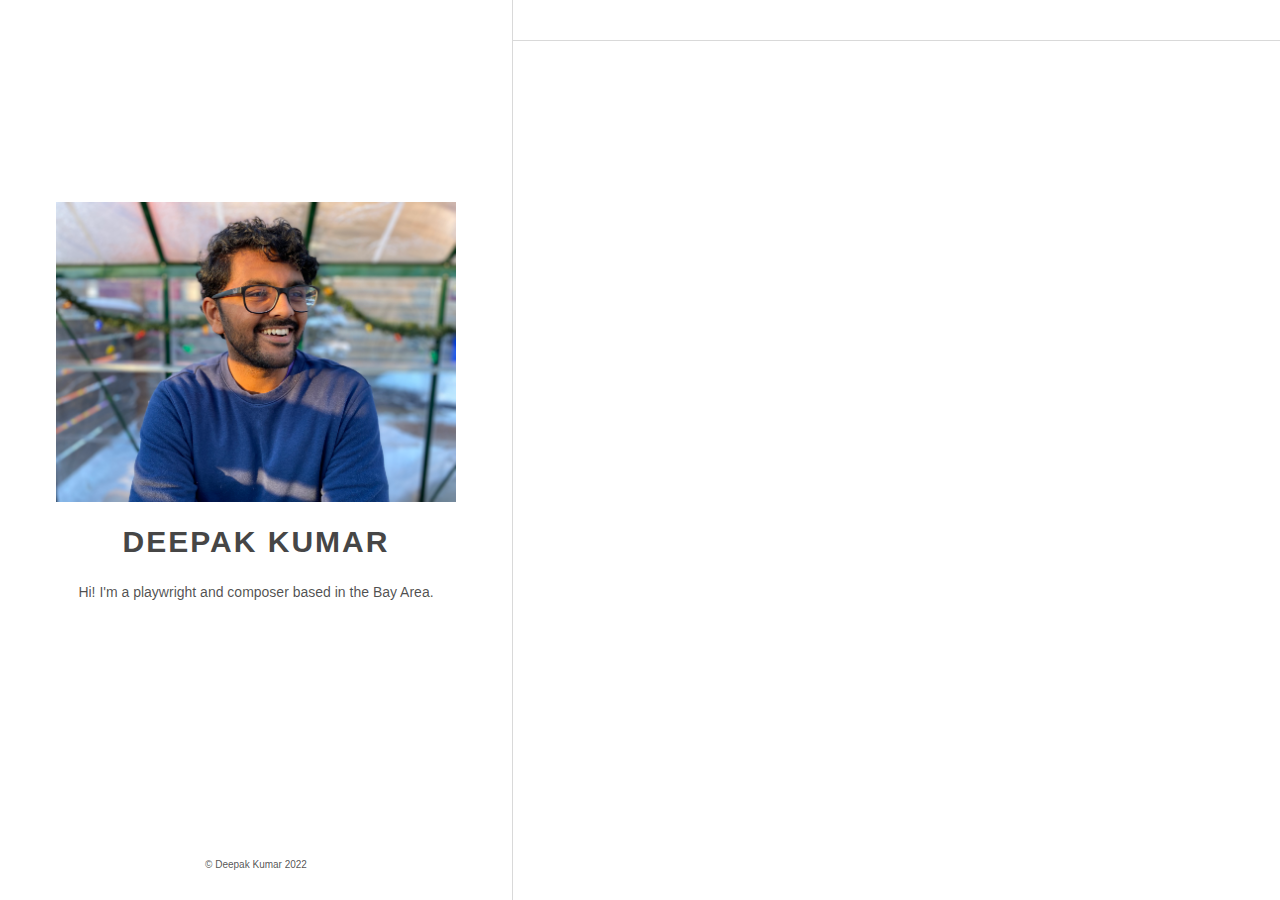
==== categories/index.html @ 4ba01831 "Add static content" ====
<!DOCTYPE html>
<html
  dir="ltr"
  lang="en"
  data-theme=""
><head>
  <title>
    
      Deepak Kumar
        |
        Categories


      


    
  </title>

  
  <meta charset="utf-8" /><meta name="generator" content="Hugo 0.91.2" /><meta name="viewport" content="width=device-width,initial-scale=1,viewport-fit=cover" />
  <meta
    name="description"
    content="
      Hi! I&#39;m a playwright and composer based in the Bay Area.


    "
  />
  
  
  
  <link
    rel="stylesheet"
    href="/css/main.min.a8c4130e0bf00122540c49d3cb390066a0f01d86ecc5fd84e58d95a60f350564.css"
    integrity="sha256-qMQTDgvwASJUDEnTyzkAZqDwHYbsxf2E5Y2Vpg81BWQ="
    crossorigin="anonymous"
    type="text/css"
  />
  
  
  <link
    rel="stylesheet"
    href="/css/markupHighlight.min.058b31f17db60602cc415fd63b0427e7932fbf35c70d8e341a4c39385f5f6f3e.css"
    integrity="sha256-BYsx8X22BgLMQV/WOwQn55MvvzXHDY40Gkw5OF9fbz4="
    crossorigin="anonymous"
    type="text/css"
  />
  
  <link
    rel="stylesheet"
    href="https://cdnjs.cloudflare.com/ajax/libs/font-awesome/5.15.1/css/all.min.css"
    integrity="sha512-+4zCK9k+qNFUR5X+cKL9EIR+ZOhtIloNl9GIKS57V1MyNsYpYcUrUeQc9vNfzsWfV28IaLL3i96P9sdNyeRssA=="
    crossorigin="anonymous"
  />
  
  <link rel="shortcut icon" href="/favicon.ico" type="image/x-icon" />
  <link rel="apple-touch-icon" sizes="180x180" href="/apple-touch-icon.png" />
  <link rel="icon" type="image/png" sizes="32x32" href="/favicon-32x32.png" />
  <link rel="icon" type="image/png" sizes="16x16" href="/favicon-16x16.png" />

  <link rel="canonical" href="http://deepakwrites.com/categories/" />

  
  <link rel="alternate" type="application/rss+xml" href="/categories/index.xml" title="Deepak Writes" />


  
  
  
  <script
    type="text/javascript"
    src="/js/anatole-header.min.2a2cd9614b7d007dfbb75e8da19e3a0fa872ceab53c6d000c00b7a0c89b85bfc.js"
    integrity="sha256-KizZYUt9AH37t16NoZ46D6hyzqtTxtAAwAt6DIm4W/w="
    crossorigin="anonymous"
  ></script>

  
    
    
    <script
      type="text/javascript"
      src="/js/anatole-theme-switcher.min.7fd87181cdd7e8413aa64b6867bb32f3a8dc242e684fc7d5bbb9f600dbc2b6eb.js"
      integrity="sha256-f9hxgc3X6EE6pktoZ7sy86jcJC5oT8fVu7n2ANvCtus="
      crossorigin="anonymous"
    ></script>

  
  <meta name="twitter:card" content="summary"/>
<meta name="twitter:title" content="Categories"/>
<meta name="twitter:description" content="Hi! I&#39;m a playwright and composer based in the Bay Area."/>



  


  
  

</head>
<body>
    <header><div
  class="page-top 
    .

  "
>
  <a role="button" class="navbar-burger" data-target="navMenu" aria-label="menu" aria-expanded="false">
    <span aria-hidden="true"></span>
    <span aria-hidden="true"></span>
    <span aria-hidden="true"></span>
  </a>
  <nav>
    <ul class="nav__list" id="navMenu">
      <div class="nav__links">
        
        
      </div>
      <ul>
        
        
          <li>
            <a class="theme-switch" title="Switch Theme">
              <i class="fas fa-adjust fa-fw" aria-hidden="true"></i>
            </a>
          </li>

        
      </ul>
    </ul>
  </nav>
</div>
</header>
    <div class="wrapper">
      <aside><div
  class="sidebar
    .

  "
>
  <div class="sidebar__content">
    <div class="logo-title">
      <div class="title">
        <img src="/images/headshot.png" alt="profile picture" />
        <h3 title=""><a href="/">Deepak Kumar</a></h3>
        <div class="description">
          <p>Hi! I'm a playwright and composer based in the Bay Area.</p>
        </div>
      </div>
    </div>
    <ul class="social-links">
      
    </ul>
  </div><footer class="footer footer--sidebar">
  <div class="by_farbox">
    <ul class="footer__list">
      <li class="footer__item">
        &copy;
        
          Deepak Kumar
          2022


        
      </li>
      
    </ul>
  </div>
</footer>
  
  <script
    type="text/javascript"
    src="/js/medium-zoom.min.71100d84fab0ad794b8399a66ac810700cc78d703f715dc10af4d7ba7b761362.js"
    integrity="sha256-cRANhPqwrXlLg5mmasgQcAzHjXA/cV3BCvTXunt2E2I="
    crossorigin="anonymous"
  ></script></div>
</aside>
      <main>
        <div class="autopagerize_page_element">
          <div class="content">
  <div
    class="archive 
      .

    "
  >
    <ul class="list-with-title">
      
    </ul>
  </div>


          </div>
        </div>
      </main>
    </div><footer class="footer footer--base">
  <div class="by_farbox">
    <ul class="footer__list">
      <li class="footer__item">
        &copy;
        
          Deepak Kumar
          2022


        
      </li>
      
    </ul>
  </div>
</footer>
  
  <script
    type="text/javascript"
    src="/js/medium-zoom.min.71100d84fab0ad794b8399a66ac810700cc78d703f715dc10af4d7ba7b761362.js"
    integrity="sha256-cRANhPqwrXlLg5mmasgQcAzHjXA/cV3BCvTXunt2E2I="
    crossorigin="anonymous"
  ></script></body>
</html>
---- css/main.min.a8c4130e0bf00122540c49d3cb390066a0f01d86ecc5fd84e58d95a60f350564.css ----
@charset "UTF-8";:root{--bg-color:#fff;--secondary-bg-color:#eeeeee;--heading-color:#464646;--body-color:rgba(0, 0, 0, 0.7);--post-color:rgba(0, 0, 0, 0.44);--border-color:rgba(0, 0, 0, 0.15);--form-border-color:#9f9f9f;--form-button-hover-border-color:#000;--pre-bg-color:#f9f9fd;--nav-text-color:#5a5a5a;--tag-color:#424242;--blockquote-text-color:#858585;--blockquote-border-color:#dfe2e5;--link-color:#0366d7;--warning-alert-color:#ffc107;--thumbnail-height:15em;scroll-padding-top:100px;--body-max-width:1920px;--sidebar-ratio:calc(1 - var(--content-ratio));--content-max-width:calc(var(--body-max-width) * var(--content-ratio));--sidebar-max-width:calc(var(--body-max-width) - var(--content-max-width));--content-width:calc(var(--content-ratio) * 100%);--sidebar-width:calc(var(--sidebar-ratio) * 100%);--content-ratio:0.6}html[data-theme=dark]{--bg-color:#010408;--secondary-bg-color:rgb(56, 56, 56);--heading-color:#c9d1d9;--body-color:rgb(169, 169, 179);--post-color:rgba(0, 0, 0, 0.44);--border-color:#30363d;--form-border-color:rgb(169, 169, 179);--form-button-hover-border-color:#fff;--pre-bg-color:rgb(33, 33, 45);--nav-text-color:rgb(191, 191, 191);--tag-color:rgb(191, 191, 191);--blockquote-text-color:#808080;--blockquote-border-color:#424242;--link-color:#58a6fe;--warning-alert-color:#4d00c9c7}html{background-color:var(--bg-color);-webkit-font-smoothing:antialiased;font-size:62.5%}body{color:var(--body-color);font-family:pinghei,pingfang sc,helvetica neue,work sans,hiragino sans gb,sans-serif;font-size:1.5rem;width:100%;margin:0 auto;background-color:var(--bg-color)}p{line-height:1.9em;font-weight:400;font-size:1.4rem}a{text-decoration:none;color:var(--link-color)}blockquote{padding:0 1em;border-left:.25em solid var(--blockquote-border-color);color:var(--blockquote-text-color)}.category{padding:4px 6px;border-radius:3px;color:var(--tag-color)!important;background-color:var(--secondary-bg-color);border:1px solid var(--border-color)}.tag::before{content:'#';opacity:.5}.tag,.category{display:inline-block;font-size:1.5rem;line-height:1;margin:5px 8px 5px 0}pre{background-color:var(--pre-bg-color);padding:5px;display:block;overflow-x:auto}.info i{opacity:.5;margin-right:5px}a:link,a:visited{opacity:1}a:hover,a:active{color:var(--link-color)}.animated{transition:top .8s linear;-webkit-animation-duration:1s;-moz-animation-duration:1s;-ms-animation-duration:1s;-o-animation-duration:1s;animation-duration:1s}.animated.hinge{-webkit-animation-duration:1s;-moz-animation-duration:1s;-ms-animation-duration:1s;-o-animation-duration:1s;animation-duration:1s}@-webkit-keyframes fadeInDown{0%{-webkit-transform:translateY(-20px)}100%{-webkit-transform:translateY(0)}}@-moz-keyframes fadeInDown{0%{-moz-transform:translateY(-20px)}100%{-moz-transform:translateY(0)}}@-o-keyframes fadeInDown{0%{-o-transform:translateY(-20px)}100%{-o-transform:translateY(0)}}@keyframes fadeInDown{0%{transform:translateY(-20px)}100%{transform:translateY(0)}}.fadeInDown{-webkit-animation-name:fadeInDown;-moz-animation-name:fadeInDown;-o-animation-name:fadeInDown;animation-name:fadeInDown}.nav__list{margin:0}main{width:var(--content-width)}.content{height:auto;margin-top:80px}header{width:var(--content-width);position:fixed;right:0;z-index:3;background-color:var(--bg-color)}header .nav__list{list-style:none;padding:20px 30px;font-size:1.2rem}header .nav__list li{position:relative;display:initial}header .nav__list a{color:var(--nav-text-color)}header .nav__list a:hover{color:#2660ab}header .nav__list a.current{color:var(--nav-text-color);padding-bottom:22px;border-bottom:1px solid var(--nav-text-color)}.theme-switch{margin-top:-5px;color:var(--nav-text-color);font-size:1.75rem}header .information{float:right;padding-top:12px;padding-right:20px}header .information .avatar{float:right}header .information .avatar img{width:32px;height:32px;border-radius:300px}header .information .back_btn{float:left;padding-top:5px;margin-right:-10px}header .information .back_btn li{display:initial;padding-right:40px}aside{width:var(--sidebar-width)}.sl-nav{margin:0;padding:0;list-style:none;position:relative;display:inline-block;padding-right:20px}.sl-nav li label{cursor:pointer}.sl-nav li .dropdown{display:none;position:absolute;top:29px;right:-15px;background:var(--pre-bg-color);border-color:var(--border-color);padding-left:0;padding-top:0;z-index:1;border-radius:5px;box-shadow:0 0 20px rgba(0,0,0,.2)}#languagepicker:checked~.dropdown{display:block}.sl-nav li .dropdown li{position:relative;text-align:left;background:0 0;padding:12px;z-index:2;color:#3c3c3c;display:block}.sl-nav li .dropdown li span{white-space:nowrap}.sl-nav li .dropdown li span.active{color:var(--tag-color)}#languagepicker:checked~.triangle{position:absolute;top:15px;right:-10px;z-index:10;height:14px;overflow:hidden;width:30px;background:0 0}#languagepicker:checked~.triangle:after{content:'';display:block;z-index:20;width:15px;transform:rotate(45deg)translateY(0)translatex(10px);height:15px;background:var(--pre-bg-color);border-radius:2px 0 0 0;border-color:var(--border-color);box-shadow:0 0 20px rgba(0,0,0,.2);float:left;display:block}.sidebar{-webkit-background-size:cover;background-size:cover;background-color:var(--bg-color);height:100%;left:0;z-index:4;border-right:1px solid var(--border-color)}.sidebar .logo-title{top:40%;text-align:center}.sidebar .logo-title .description{font-size:1.4rem;margin:0 1em}.sidebar .logo-title .logo{margin:0 auto}.sidebar .logo-title .title img{height:300px}.sidebar .logo-title .title h3{text-transform:uppercase;font-size:2.2rem;font-weight:700;letter-spacing:2px;line-height:1;margin:1em}.sidebar .logo-title .title a{text-decoration:none;color:var(--heading-color);font-size:3rem;font-weight:700}.sidebar .social-links{list-style:none;padding:0;font-size:1.4rem;text-align:center}.sidebar .social-links i{margin-right:3px}.sidebar .social-links li{display:inline;padding:0 4px;line-height:0}.sidebar .social-links a{color:var(--heading-color)}.sidebar .social-links a:hover{color:#2660ab}.post{background-color:var(--bg-color);margin:30px}.post .post-title h1{text-transform:uppercase;font-size:3em;letter-spacing:1px;line-height:1}.post .post-title h2{text-transform:uppercase;letter-spacing:1px;font-size:2.6rem;line-height:1;font-weight:600;color:var(--heading-color)}.post .post-title h3{text-transform:uppercase;letter-spacing:1px;line-height:1;font-weight:600;color:var(--heading-color);font-size:2.2rem;margin:0}.post .post-title a{text-decoration:none;letter-spacing:1px;color:var(--heading-color)}.post .post-title a:hover{text-decoration:underline}.post .post-content a{text-decoration:none;letter-spacing:1px;color:var(--link-color);overflow-wrap:break-word;word-wrap:break-word}.post .post-content a:hover{color:var(--link-color)}.post .post-content h3{font-size:2.2rem;font-weight:600}.post .post-content h4{font-size:1.6rem}.post .post-content img{max-width:100%}.post .post-content ul{line-height:1.9em;font-weight:400;font-size:1.4rem}.post .post-content ol{line-height:1.9em;font-weight:400;font-size:1.4rem}.post .post-footer{padding:0 0 10px;border-bottom:1px solid var(--border-color)}.post .post-footer .meta{max-width:100%;display:flex;color:#bbb}.post .post-footer .meta .info{float:left;font-size:1.2rem;margin-bottom:1em;color:var(--body-color)}.post .post-footer .info .separator a{margin-right:.2em}.post .post-footer .meta .info .date{margin-right:10px;margin-left:5px}.post figure{max-width:100%;height:auto;margin:0;text-align:center}.post figure.right{float:right;margin-left:1.5em;max-width:50%}.post figure.left{float:left;margin-right:1.5em;max-width:50%}.post figure.big{max-width:100vw}.info{margin:1em}.info span{margin-right:.5em}.post .post-footer .meta a{text-decoration:none;color:var(--body-color)}.post .post-footer .meta a:hover{color:#2660ab}.post .post-footer .meta i{margin-right:6px}.post .post-footer .tags{padding-bottom:15px;font-size:1.3rem}.post .post-footer .tags ul{list-style-type:none;display:inline;margin:0;padding:0}.post .post-footer .tags ul li{list-style-type:none;margin:0;padding-right:5px;display:inline}.post .post-footer .tags a{text-decoration:none;color:var(--post-color);font-weight:400}.post .post-footer .tags a:hover{text-decoration:none}.post .post-thumbnail{width:100%;padding-bottom:1em;box-shadow:#000;border-radius:.5em;overflow:hidden;transition:box-shadow .3s ease}.post .post-thumbnail img{width:100%;height:var(--thumbnail-height);object-fit:cover;border:1px solid var(--border-color);border-bottom:0}.pagination{margin:30px;padding:0 0 56px;text-align:center;font-size:1.4rem}.pagination ul{list-style:none;margin:0;padding:0;height:13px}.pagination ul li{margin:0 2px;display:inline;line-height:1}.pagination ul li a{text-decoration:none;color:var(--body-color)}.pagination .pre{float:left}.pagination .next{float:right}.like-reblog-buttons{float:right}.like-button{float:right;padding:0 0 0 10px}.reblog-button{float:right;padding:0}#install-btn{position:fixed;bottom:0;right:6px}#disqus_thread{margin:30px;border-bottom:1px solid var(--border-color)}.footer{clear:both;text-align:center;font-size:1rem;margin:0 auto;bottom:0;width:100%;padding-bottom:20px;flex:0;position:relative}.footer a{color:#a6a6a6}.footer a:hover{color:#2660ab}.footer__list{list-style:none;padding:0;display:flex;justify-content:center}.footer__item:not(:first-of-type)::before{content:'\00B7';padding:4px}.archive{width:100%}.list-with-title{font-size:1.4rem;margin:30px;padding:0}.list-with-title li{list-style-type:none;padding:0}.list-with-title .listing-title{font-size:2.4rem;color:#666;font-weight:600;line-height:2.2em}.list-with-title .listing{padding:0}.list-with-title .listing .listing-post{padding-bottom:5px}.list-with-title .listing .listing-post .post-time{float:right;display:inline-block;max-width:10%;text-align:right;color:#c5c5c5}.list-with-title .listing .listing-post a{color:#8f8f8f;width:90%;display:inline-block}.list-with-title .listing .listing-post a:hover{color:#2660ab}.share{margin:0 30px;display:inline-flex}.evernote{width:32px;height:32px;border-radius:300px;background-color:#3e3e3e;margin-right:5px}.evernote a{color:#fff;padding:11px;font-size:1.2rem}.evernote a:hover{color:#ed6243;padding:11px}.weibo{width:32px;height:32px;border-radius:300px;background-color:#ed6243;margin-right:5px}.weibo a{color:#fff;padding:9px}.weibo a:hover{color:#bd4226}.twitter{width:32px;height:32px;border-radius:300px;background-color:#59c0fd;margin-right:5px}.twitter a{color:#fff;padding:9px}.twitter a:hover{color:#4b9ece}.about{margin:30px}.about h3{font-size:2.2rem}.links{margin:30px}.links h3{font-size:2.2rem}.links a{cursor:pointer}.comment-count{color:#666}.tab-community{color:#666}.read_more{font-size:1.4rem}.back-button{padding-top:30px;max-width:100px;padding-left:40px;float:left}#fb_comments_container{margin:30px}.utterances{max-width:unset}a.btn{color:#868686;font-weight:400}.btn{display:inline-block;position:relative;outline:0;color:var(--post-color);background:0 0;font-size:1.4rem;text-align:center;text-decoration:none;cursor:pointer;border:1px solid var(--border-color);white-space:nowrap;font-weight:400;font-style:normal;border-radius:999em;padding:10px}.btn:hover{display:inline-block;position:relative;outline:0;color:#464545;background:0 0;font-size:1.4rem;text-align:center;text-decoration:none;cursor:pointer;border:1px solid #464545;white-space:nowrap;font-weight:400;font-style:normal;border-radius:999em}[role=back]{padding:.5em 1.25em;line-height:1.666em}[role=home]{padding:.5em 1.25em;line-height:1.666em}[role=navigation]{padding:.5em 1.25em;line-height:1.666em}[role=tags]{padding:6px 12px}.cta{padding-bottom:1em}.box-wrapper{padding:48px;position:relative;z-index:0}.box-image{display:block;background-color:#fff;position:relative;z-index:1;overflow:hidden}.box-image img{min-width:100%;box-shadow:#000;overflow:hidden;transition:box-shadow .3s ease;object-fit:cover;border-bottom:0;display:block}.box-image--right,.box-image--left{margin-right:auto;margin-left:auto;width:calc(100% - 64px);background-color:var(--bg-color);max-width:400px;z-index:-1}.box{background-color:var(--bg-color);padding:32px}.box--left,.box--right{margin-top:-24px}.menu{float:right;padding-top:30px}.menu .btn-down{margin:0}.menu .btn-down li{list-style:none;width:100px}.menu .btn-down li a{display:inline-block;position:relative;padding:.5em 1.25em;outline:0;color:var(--post-color);background:0 0;font-size:1.4rem;text-align:center;text-decoration:none;cursor:pointer;border:1px solid var(--border-color);white-space:nowrap;font-weight:400;font-style:normal;border-radius:999em;margin-top:5px}.menu .btn-down li a:hover{position:relative;padding:.5em 1.25em;outline:0;color:#fff;background:#3cbd10;font-size:1.4rem;text-align:center;text-decoration:none;cursor:pointer;border:1px solid rgba(0,0,0,.15);white-space:nowrap;font-weight:400;font-style:normal;border-radius:999em;margin-top:5px}.menu .btn-down div{position:absolute;visibility:hidden;width:100px;float:right}.page_404{text-align:center;padding-top:50px}.navbar-burger{display:none}#TableOfContents{display:block;background:0 0}#TableOfContents ul{list-style:none;line-height:1.9em;margin:0}#TableOfContents>ul{padding-left:0}#TableOfContents li a{display:inherit;color:var(--link-color)}#TableOfContents li a:hover{display:inherit}.alert{padding:1rem;border-radius:1 px;border-style:solid;border-color:var(--warning-alert-color);border-radius:.25rem;border-width:2px}.alert #indicator{background-color:var(--warning-alert-color);display:inline-block;border-radius:9999px;padding:.5rem;height:1.5rem;width:2.5rem;height:2.5rem;text-align:center;color:var(--body-color);font-weight:800;margin-right:.75rem}@media screen and (min-width:961px),print{header{border-bottom:1px solid var(--border-color)}.nav__links li:not(:last-of-type){padding-right:20px}.sidebar{height:100vh;display:flex;flex-direction:column;position:fixed;width:var(--sidebar-width)}.sidebar__content{display:flex;flex-direction:column;justify-content:center;flex-grow:1}.navbar{display:flex;flex-direction:column;justify-content:space-between}.nav__list{display:flex;flex:1;justify-content:space-between;align-items:center;min-height:0}.wrapper{display:flex}.footer--base{display:none}.box{padding:48px;box-shadow:0 0 48px var(--border-color);background-color:#fff;border-radius:.5em}.box-wrapper::before{border:1px solid var(--border-color);content:'';z-index:-1;position:absolute;top:10%;left:10%;bottom:10%;right:10%;background:0 0;border-radius:.5em}.box-image--right,.box-image--left{width:60%;object-fit:contain;max-width:none}.box-image--right{margin-right:0;margin-left:auto;border-top-right-radius:.5em;border-top-left-radius:.5em;border-bottom-right-radius:.5em}.box-image--left{margin-right:auto;margin-left:0;border-top-left-radius:.5em;border-top-right-radius:.5em;border-bottom-left-radius:.5em}.box--left,.box--right{width:60%;margin-top:-48px;z-index:3;background:var(--blockquote-border-color)}.box--right{margin-left:auto}}@media screen and (max-width:960px){aside{width:100%}.sidebar{width:100%;border-right:none;z-index:1;height:auto;min-height:auto}.sidebar .logo-title{padding-top:120px}.sidebar .logo-title .title img{width:100px;height:100px}.sidebar .logo-title .title h3{font-size:2.2rem}header{width:100%}.post-title h3{line-height:1.6}main{width:100%}.content{z-index:2}.post figure.right{float:unset;max-width:100%;margin:0}.post figure.left{float:unset;max-width:100%;margin:0}.footer--sidebar{display:none}.share{display:grid}nav{display:none}header .nav__list{background-color:var(--secondary-bg-color);box-shadow:0 8px 16px rgba(10,10,10,.1);padding:.5rem 0;width:100%;margin-top:0}header nav.is-active{display:block}header .nav__list li{display:block;flex-grow:0;flex-shrink:0;line-height:2.5;padding:.5rem .75rem;position:relative;text-transform:uppercase;text-align:center;font-size:1.6rem}header .nav__list ul{padding:inherit}header .nav__list a.current{border-bottom:none}.navbar-burger{cursor:pointer;display:block;height:3.25rem;position:relative;width:3.25rem;margin-left:auto}.navbar-burger span{background-color:var(--heading-color);display:block;height:1px;left:calc(50% - 8px);position:absolute;transform-origin:center;transition-duration:86ms;transition-property:background-color,opacity,transform;transition-timing-function:ease-out;width:16px}.navbar-burger span:nth-child(1){top:calc(50% - 6px)}.navbar-burger span:nth-child(2){top:calc(50% - 1px)}.navbar-burger span:nth-child(3){top:calc(50% + 4px)}.list-with-title .listing .listing-post .post-time{max-width:20%}.list-with-title .listing .listing-post a{width:80%}.box--right,.box--left{border-bottom:1px solid var(--border-color)}.box-image--left,.box-image--right{padding:32px 32px 0;max-width:inherit}.box-wrapper{padding-left:0;padding-right:0;padding-bottom:0;padding-top:48px}.triangle{display:none}.sl-nav{padding-right:inherit}.sl-nav li .dropdown{right:inherit;position:relative;top:inherit;padding-right:0;background:0 0;border-color:inherit;box-shadow:none}.sl-nav li .dropdown li{text-align:center;padding:.5rem .75rem}.sl-nav li .dropdown li span{padding-left:initial}}.medium-zoom-overlay{position:fixed;top:0;right:0;bottom:0;left:0;opacity:0;transition:opacity 300ms;will-change:opacity;background:var(--bg-color)}.medium-zoom--opened .medium-zoom-overlay{cursor:pointer;cursor:zoom-out;opacity:1}.medium-zoom-image{cursor:pointer;cursor:zoom-in;transition:transform 300ms cubic-bezier(.2,0,.2,1)!important;z-index:100}.medium-zoom-image--hidden{visibility:hidden}.medium-zoom-image--opened{position:relative;cursor:pointer;cursor:zoom-out;will-change:transform}@media print{header{display:none}}.contact-form{margin-top:30px}.form-style{width:100%}.form-style ul{padding:0;margin:0;list-style:none}.form-style ul li{display:block;margin-bottom:10px;min-height:35px}.form-style ul li .field-style{box-sizing:border-box;-webkit-box-sizing:border-box;-moz-box-sizing:border-box;font-size:1.4rem;padding:8px;outline:none;background-color:var(--bg-color);border:1px solid var(--form-border-color);color:var(--body-color);font-family:inherit}.form-style ul li .field-style:focus{box-shadow:0 0 5px;border:1px solid}.form-style ul li .field-split{width:49%}.form-style ul li .field-full{width:100%}.form-style ul li input.align-left{float:left}.form-style ul li input.align-right{float:right}.form-style ul li textarea{background-color:var(--bg-color);border:1px solid var(--form-border-color);color:var(--body-color);width:100%;height:auto}.form-style ul li input[type=button],.form-style ul li input[type=submit]{background-color:var(--bg-color);border:1px solid var(--form-border-color);display:inline-block;cursor:pointer;color:var(--body-color);text-decoration:none;width:100%}.form-style ul li input[type=button]:hover,.form-style ul li input[type=submit]:hover{background-color:var(--bg-color);border:1px solid var(--form-button-hover-border-color)}
---- css/markupHighlight.min.058b31f17db60602cc415fd63b0427e7932fbf35c70d8e341a4c39385f5f6f3e.css ----
:root{--chr-def-color:#272822;--chr-def-bg-color:#fafafa;--chr-err-color:#960050;--chr-err-bg-color:#960050;--chr-hl-bg-color:#ffffcc;--chr-lnt-color:#7f7f7f;--chr-ln-color:#7f7f7f;--chr-k-color:#00a8c8;--chr-kc-color:#00a8c8;--chr-kd-color:#00a8c8;--chr-kn-color:#f92672;--chr-kp-color:#00a8c8;--chr-kr-color:#00a8c8;--chr-kt-color:#00a8c8;--chr-na-color:#75af00;--chr-bp-color:#111111;--chr-nc-color:#75af00;--chr-no-color:#00a8c8;--chr-nd-color:#75af00;--chr-ni-color:#111111;--chr-ne-color:#75af00;--chr-nf-color:#75af00;--chr-fm-color:#111111;--chr-nl-color:#111111;--chr-nx-color:#75af00;--chr-py-color:#111111;--chr-nt-color:#f92672;--chr-vc-color:#111111;--chr-vg-color:#111111;--chr-vi-color:#111111;--chr-vm-color:#111111;--chr-l-color:#ae81ff;--chr-ld-color:#d88200;--chr-s-color:#d88200;--chr-sa-color:#d88200;--chr-sb-color:#d88200;--chr-sc-color:#d88200;--chr-dl-color:#d88200;--chr-sd-color:#d88200;--chr-s2-color:#d88200;--chr-se-color:#8045ff;--chr-sh-color:#d88200;--chr-si-color:#d88200;--chr-sx-color:#d88200;--chr-sr-color:#d88200;--chr-s1-color:#d88200;--chr-ss-color:#d88200;--chr-m-color:#ae81ff;--chr-mb-color:#ae81ff;--chr-mf-color:#ae81ff;--chr-mh-color:#ae81ff;--chr-mi-color:#ae81ff;--chr-il-color:#ae81ff;--chr-mo-color:#ae81ff;--chr-o-color:#f92672;--chr-ow-color:#f92672;--chr-p-color:#111111;--chr-c-color:#75715e;--chr-ch-color:#75715e;--chr-cm-color:#75715e;--chr-c1-color:#75715e;--chr-cs-color:#75715e;--chr-cp-color:#75715e;--chr-cpf-color:#75715e}html[data-theme=dark]{--chr-def-color:#f8f8f2;--chr-def-bg-color:#272822;--chr-err-color:#960050;--chr-err-bg-color:#1e0010;--chr-hl-bg-color:#ffffcc;--chr-lnt-color:#7f7f7f;--chr-ln-color:#7f7f7f;--chr-k-color:#66d9ef;--chr-kc-color:#66d9ef;--chr-kd-color:#66d9ef;--chr-kn-color:#f92672;--chr-kp-color:#66d9ef;--chr-kr-color:#66d9ef;--chr-kt-color:#66d9ef;--chr-na-color:#a6e22e;--chr-nc-color:#a6e22e;--chr-no-color:#66d9ef;--chr-nd-color:#a6e22e;--chr-ne-color:#a6e22e;--chr-nf-color:#a6e22e;--chr-nx-color:#a6e22e;--chr-nt-color:#f92672;--chr-l-color:#ae81ff;--chr-ld-color:#e6db74;--chr-s-color:#e6db74;--chr-sa-color:#e6db74;--chr-sb-color:#e6db74;--chr-sc-color:#e6db74;--chr-dl-color:#e6db74;--chr-sd-color:#e6db74;--chr-s2-color:#e6db74;--chr-se-color:#ae81ff;--chr-sh-color:#e6db74;--chr-si-color:#e6db74;--chr-sx-color:#e6db74;--chr-sr-color:#e6db74;--chr-s1-color:#e6db74;--chr-ss-color:#e6db74;--chr-m-color:#ae81ff;--chr-mb-color:#ae81ff;--chr-mf-color:#ae81ff;--chr-mh-color:#ae81ff;--chr-mi-color:#ae81ff;--chr-il-color:#ae81ff;--chr-mo-color:#ae81ff;--chr-o-color:#f92672;--chr-ow-color:#f92672;--chr-p-color:#f8f8f2;--chr-c-color:#75715e;--chr-ch-color:#75715e;--chr-cm-color:#75715e;--chr-c1-color:#75715e;--chr-cs-color:#75715e;--chr-cp-color:#75715e;--chr-cpf-color:#75715e;--chr-gd-color:#f92672;--chr-gi-color:#a6e22e;--chr-gu-color:#75715e}.chroma{direction:ltr;color:var(--chr-def-color);background-color:var(--chr-def-bg-color)}.chroma .x{}.chroma .err{color:var(--chr-err-color);background-color:var(--chr-err-bg-color)}.chroma .lntd{vertical-align:top;padding:0;margin:0;border:0}.chroma .lntable{border-spacing:0;padding:0;margin:0;border:0;width:auto;overflow:auto;display:block}.chroma .hl{display:block;width:100%;background-color:var(--chr-hl-bg-color)}.chroma .lnt{margin-right:.4em;padding:0 .4em;color:var(--chr-lnt-color)}.chroma .ln{margin-right:.4em;padding:0 .4em;color:var(--chr-ln-color)}.chroma .k{color:var(--chr-k-color)}.chroma .kc{color:var(--chr-kc-color)}.chroma .kd{color:var(--chr-kd-color)}.chroma .kn{color:var(--chr-kn-color)}.chroma .kp{color:var(--chr-kp-color)}.chroma .kr{color:var(--chr-kr-color)}.chroma .kt{color:var(--chr-kt-color)}.chroma .n{color:var(--chr-n-color)}.chroma .na{color:var(--chr-na-color)}.chroma .nb{color:var(--chr-nb-color)}.chroma .bp{color:var(--chr-bp-color)}.chroma .nc{color:var(--chr-nc-color)}.chroma .no{color:var(--chr-no-color)}.chroma .nd{color:var(--chr-nd-color)}.chroma .ni{color:var(--chr-ni-color)}.chroma .ne{color:var(--chr-ne-color)}.chroma .nf{color:var(--chr-nf-color)}.chroma .fm{color:var(--chr-fm-color)}.chroma .nl{color:var(--chr-nl-color)}.chroma .nn{color:var(--chr-nn-color)}.chroma .nx{color:var(--chr-nx-color)}.chroma .py{color:var(--chr-py-color)}.chroma .nt{color:var(--chr-nt-color)}.chroma .nv{color:var(--chr-nv-color)}.chroma .vc{color:var(--chr-vc-color)}.chroma .vg{color:var(--chr-vg-color)}.chroma .vi{color:var(--chr-vi-color)}.chroma .vm{color:var(--chr-vm-color)}.chroma .l{color:var(--chr-l-color)}.chroma .ld{color:var(--chr-ld-color)}.chroma .s{color:var(--chr-s-color)}.chroma .sa{color:var(--chr-sa-color)}.chroma .sb{color:var(--chr-sb-color)}.chroma .sc{color:var(--chr-sc-color)}.chroma .dl{color:var(--chr-dl-color)}.chroma .sd{color:var(--chr-sd-color)}.chroma .s2{color:var(--chr-s2-color)}.chroma .se{color:var(--chr-se-color)}.chroma .sh{color:var(--chr-sh-color)}.chroma .si{color:var(--chr-si-color)}.chroma .sx{color:var(--chr-sx-color)}.chroma .sr{color:var(--chr-sr-color)}.chroma .s1{color:var(--chr-s1-color)}.chroma .ss{color:var(--chr-ss-color)}.chroma .m{color:var(--chr-m-color)}.chroma .mb{color:var(--chr-mb-color)}.chroma .mf{color:var(--chr-mf-color)}.chroma .mh{color:var(--chr-mh-color)}.chroma .mi{color:var(--chr-mi-color)}.chroma .il{color:var(--chr-il-color)}.chroma .mo{color:var(--chr-mo-color)}.chroma .o{color:var(--chr-o-color)}.chroma .ow{color:var(--chr-ow-color)}.chroma .p{color:var(--chr-p-color)}.chroma .c{color:var(--chr-c-color)}.chroma .ch{color:var(--chr-ch-color)}.chroma .cm{color:var(--chr-cm-color)}.chroma .c1{color:var(--chr-c1-color)}.chroma .cs{color:var(--chr-cs-color)}.chroma .cp{color:var(--chr-cp-color)}.chroma .cpf{color:var(--chr-cpf-color)}.chroma .g{}.chroma .gd{}.chroma .ge{font-style:italic}.chroma .gr{}.chroma .gh{}.chroma .gi{}.chroma .go{}.chroma .gp{}.chroma .gs{font-weight:700}.chroma .gu{}.chroma .gt{}.chroma .gl{}.chroma .w{}
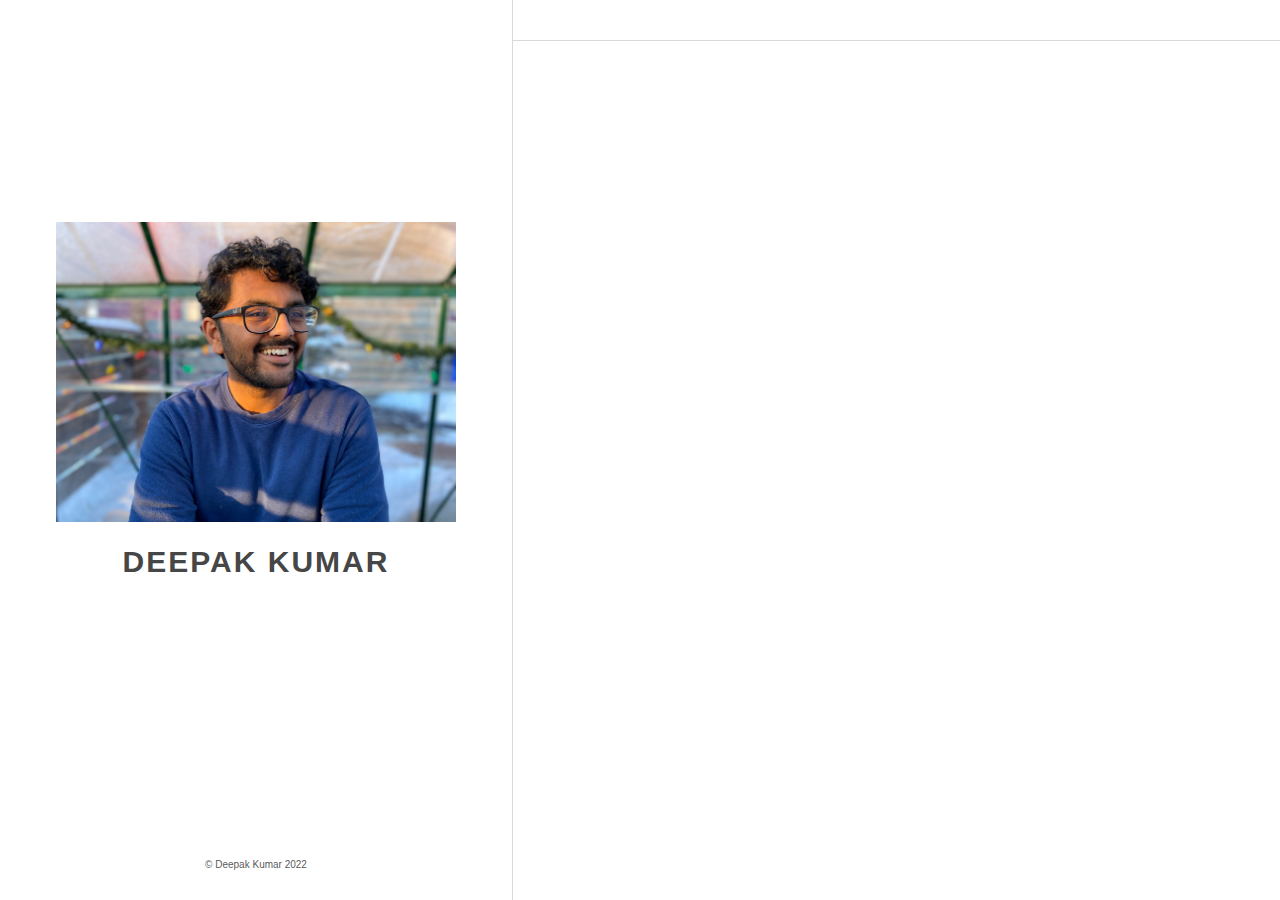
==== commit 2d4edebd: "Update" ====
--- a/categories/index.html
+++ b/categories/index.html
@@ -2,7 +2,7 @@
 <html
   dir="ltr"
   lang="en"
-  data-theme=""
+  data-theme="light"
 ><head>
   <title>
     
@@ -22,7 +22,7 @@
   <meta
     name="description"
     content="
-      Hi! I&#39;m a playwright and composer based in the Bay Area.
+      
 
 
     "
@@ -32,8 +32,8 @@
   
   <link
     rel="stylesheet"
-    href="/css/main.min.a8c4130e0bf00122540c49d3cb390066a0f01d86ecc5fd84e58d95a60f350564.css"
-    integrity="sha256-qMQTDgvwASJUDEnTyzkAZqDwHYbsxf2E5Y2Vpg81BWQ="
+    href="/css/main.min.5444ed13c8069c62d228b3582c82728d9d31cec4b1fc2265807fa8176093ebf6.css"
+    integrity="sha256-VETtE8gGnGLSKLNYLIJyjZ0xzsSx/CJlgH&#43;oF2CT6/Y="
     crossorigin="anonymous"
     type="text/css"
   />
@@ -88,7 +88,7 @@
   
   <meta name="twitter:card" content="summary"/>
 <meta name="twitter:title" content="Categories"/>
-<meta name="twitter:description" content="Hi! I&#39;m a playwright and composer based in the Bay Area."/>
+<meta name="twitter:description" content=""/>
 
 
 
@@ -145,7 +145,7 @@
         <img src="/images/headshot.png" alt="profile picture" />
         <h3 title=""><a href="/">Deepak Kumar</a></h3>
         <div class="description">
-          <p>Hi! I'm a playwright and composer based in the Bay Area.</p>
+          <p></p>
         </div>
       </div>
     </div>
--- a/css/main.min.5444ed13c8069c62d228b3582c82728d9d31cec4b1fc2265807fa8176093ebf6.css
+++ b/css/main.min.5444ed13c8069c62d228b3582c82728d9d31cec4b1fc2265807fa8176093ebf6.css
@@ -0,0 +1 @@
+@charset "UTF-8";:root{--bg-color:#fff;--secondary-bg-color:#eeeeee;--heading-color:#464646;--body-color:rgba(0, 0, 0, 0.7);--post-color:rgba(0, 0, 0, 0.44);--border-color:rgba(0, 0, 0, 0.15);--form-border-color:#9f9f9f;--form-button-hover-border-color:#000;--pre-bg-color:#f9f9fd;--nav-text-color:#5a5a5a;--tag-color:#424242;--blockquote-text-color:#858585;--blockquote-border-color:#dfe2e5;--link-color:#0366d7;--warning-alert-color:#ffc107;--thumbnail-height:15em;scroll-padding-top:100px;--body-max-width:1920px;--sidebar-ratio:calc(1 - var(--content-ratio));--content-max-width:calc(var(--body-max-width) * var(--content-ratio));--sidebar-max-width:calc(var(--body-max-width) - var(--content-max-width));--content-width:calc(var(--content-ratio) * 100%);--sidebar-width:calc(var(--sidebar-ratio) * 100%);--content-ratio:0.6}html[data-theme=dark]{--bg-color:#010408;--secondary-bg-color:rgb(56, 56, 56);--heading-color:#c9d1d9;--body-color:rgb(169, 169, 179);--post-color:rgba(0, 0, 0, 0.44);--border-color:#30363d;--form-border-color:rgb(169, 169, 179);--form-button-hover-border-color:#fff;--pre-bg-color:rgb(33, 33, 45);--nav-text-color:rgb(191, 191, 191);--tag-color:rgb(191, 191, 191);--blockquote-text-color:#808080;--blockquote-border-color:#424242;--link-color:#58a6fe;--warning-alert-color:#4d00c9c7}html{background-color:var(--bg-color);-webkit-font-smoothing:antialiased;font-size:62.5%}body{color:var(--body-color);font-family:pinghei,pingfang sc,helvetica neue,work sans,hiragino sans gb,sans-serif;font-size:1.5rem;width:100%;margin:0 auto;background-color:var(--bg-color)}p{line-height:1.9em;font-weight:400;font-size:1.5rem}a{text-decoration:none;color:var(--link-color)}blockquote{padding:0 1em;border-left:.25em solid var(--blockquote-border-color);color:var(--blockquote-text-color)}.category{padding:4px 6px;border-radius:3px;color:var(--tag-color)!important;background-color:var(--secondary-bg-color);border:1px solid var(--border-color)}.tag::before{content:'#';opacity:.5}.tag,.category{display:inline-block;font-size:1.5rem;line-height:1;margin:5px 8px 5px 0}pre{background-color:var(--pre-bg-color);padding:5px;display:block;overflow-x:auto}.info i{opacity:.5;margin-right:5px}a:link,a:visited{opacity:1}a:hover,a:active{color:var(--link-color)}.animated{transition:top .8s linear;-webkit-animation-duration:1s;-moz-animation-duration:1s;-ms-animation-duration:1s;-o-animation-duration:1s;animation-duration:1s}.animated.hinge{-webkit-animation-duration:1s;-moz-animation-duration:1s;-ms-animation-duration:1s;-o-animation-duration:1s;animation-duration:1s}@-webkit-keyframes fadeInDown{0%{-webkit-transform:translateY(-20px)}100%{-webkit-transform:translateY(0)}}@-moz-keyframes fadeInDown{0%{-moz-transform:translateY(-20px)}100%{-moz-transform:translateY(0)}}@-o-keyframes fadeInDown{0%{-o-transform:translateY(-20px)}100%{-o-transform:translateY(0)}}@keyframes fadeInDown{0%{transform:translateY(-20px)}100%{transform:translateY(0)}}.fadeInDown{-webkit-animation-name:fadeInDown;-moz-animation-name:fadeInDown;-o-animation-name:fadeInDown;animation-name:fadeInDown}.nav__list{margin:0}main{width:var(--content-width)}.content{height:auto;margin-top:80px}header{width:var(--content-width);position:fixed;right:0;z-index:3;background-color:var(--bg-color)}header .nav__list{list-style:none;padding:20px 30px;font-size:1.2rem}header .nav__list li{position:relative;display:initial}header .nav__list a{color:var(--nav-text-color)}header .nav__list a:hover{color:#2660ab}header .nav__list a.current{color:var(--nav-text-color);padding-bottom:22px;border-bottom:1px solid var(--nav-text-color)}.theme-switch{margin-top:-5px;color:var(--nav-text-color);font-size:1.75rem}header .information{float:right;padding-top:12px;padding-right:20px}header .information .avatar{float:right}header .information .avatar img{width:32px;height:32px;border-radius:300px}header .information .back_btn{float:left;padding-top:5px;margin-right:-10px}header .information .back_btn li{display:initial;padding-right:40px}aside{width:var(--sidebar-width)}.sl-nav{margin:0;padding:0;list-style:none;position:relative;display:inline-block;padding-right:20px}.sl-nav li label{cursor:pointer}.sl-nav li .dropdown{display:none;position:absolute;top:29px;right:-15px;background:var(--pre-bg-color);border-color:var(--border-color);padding-left:0;padding-top:0;z-index:1;border-radius:5px;box-shadow:0 0 20px rgba(0,0,0,.2)}#languagepicker:checked~.dropdown{display:block}.sl-nav li .dropdown li{position:relative;text-align:left;background:0 0;padding:12px;z-index:2;color:#3c3c3c;display:block}.sl-nav li .dropdown li span{white-space:nowrap}.sl-nav li .dropdown li span.active{color:var(--tag-color)}#languagepicker:checked~.triangle{position:absolute;top:15px;right:-10px;z-index:10;height:14px;overflow:hidden;width:30px;background:0 0}#languagepicker:checked~.triangle:after{content:'';display:block;z-index:20;width:15px;transform:rotate(45deg)translateY(0)translatex(10px);height:15px;background:var(--pre-bg-color);border-radius:2px 0 0 0;border-color:var(--border-color);box-shadow:0 0 20px rgba(0,0,0,.2);float:left;display:block}.sidebar{-webkit-background-size:cover;background-size:cover;background-color:var(--bg-color);height:100%;left:0;z-index:4;border-right:1px solid var(--border-color)}.sidebar .logo-title{top:40%;text-align:center}.sidebar .logo-title .description{font-size:1.4rem;margin:0 1em}.sidebar .logo-title .logo{margin:0 auto}.sidebar .logo-title .title img{height:300px}.sidebar .logo-title .title h3{text-transform:uppercase;font-size:2.2rem;font-weight:700;letter-spacing:2px;line-height:1;margin:1em}.sidebar .logo-title .title a{text-decoration:none;color:var(--heading-color);font-size:3rem;font-weight:700}.sidebar .social-links{list-style:none;padding:0;font-size:1.4rem;text-align:center}.sidebar .social-links i{margin-right:3px}.sidebar .social-links li{display:inline;padding:0 4px;line-height:0}.sidebar .social-links a{color:var(--heading-color)}.sidebar .social-links a:hover{color:#2660ab}.post{background-color:var(--bg-color);margin:30px}.post .post-title h1{text-transform:uppercase;font-size:3em;letter-spacing:1px;line-height:1}.post .post-title h2{text-transform:uppercase;letter-spacing:1px;font-size:2.6rem;line-height:1;font-weight:600;color:var(--heading-color)}.post .post-title h3{text-transform:uppercase;letter-spacing:1px;line-height:1;font-weight:600;color:var(--heading-color);font-size:2.2rem;margin:0}.post .post-title a{text-decoration:none;letter-spacing:1px;color:var(--heading-color)}.post .post-title a:hover{text-decoration:underline}.post .post-content a{text-decoration:none;letter-spacing:1px;color:var(--link-color);overflow-wrap:break-word;word-wrap:break-word}.post .post-content a:hover{color:var(--link-color)}.post .post-content h3{font-size:2.2rem;font-weight:600}.post .post-content h4{font-size:1.6rem}.post .post-content img{max-width:100%}.post .post-content ul{line-height:1.9em;font-weight:400;font-size:1.4rem}.post .post-content ol{line-height:1.9em;font-weight:400;font-size:1.4rem}.post .post-footer{padding:0 0 10px;border-bottom:1px solid var(--border-color)}.post .post-footer .meta{max-width:100%;display:flex;color:#bbb}.post .post-footer .meta .info{float:left;font-size:1.2rem;margin-bottom:1em;color:var(--body-color)}.post .post-footer .info .separator a{margin-right:.2em}.post .post-footer .meta .info .date{margin-right:10px;margin-left:5px}.post figure{max-width:100%;height:auto;margin:0;text-align:center}.post figure.right{float:right;margin-left:1.5em;max-width:50%}.post figure.left{float:left;margin-right:1.5em;max-width:50%}.post figure.big{max-width:100vw}.info{margin:1em}.info span{margin-right:.5em}.post .post-footer .meta a{text-decoration:none;color:var(--body-color)}.post .post-footer .meta a:hover{color:#2660ab}.post .post-footer .meta i{margin-right:6px}.post .post-footer .tags{padding-bottom:15px;font-size:1.3rem}.post .post-footer .tags ul{list-style-type:none;display:inline;margin:0;padding:0}.post .post-footer .tags ul li{list-style-type:none;margin:0;padding-right:5px;display:inline}.post .post-footer .tags a{text-decoration:none;color:var(--post-color);font-weight:400}.post .post-footer .tags a:hover{text-decoration:none}.post .post-thumbnail{width:100%;padding-bottom:1em;box-shadow:#000;border-radius:.5em;overflow:hidden;transition:box-shadow .3s ease}.post .post-thumbnail img{width:100%;height:var(--thumbnail-height);object-fit:cover;border:1px solid var(--border-color);border-bottom:0}.pagination{margin:30px;padding:0 0 56px;text-align:center;font-size:1.4rem}.pagination ul{list-style:none;margin:0;padding:0;height:13px}.pagination ul li{margin:0 2px;display:inline;line-height:1}.pagination ul li a{text-decoration:none;color:var(--body-color)}.pagination .pre{float:left}.pagination .next{float:right}.like-reblog-buttons{float:right}.like-button{float:right;padding:0 0 0 10px}.reblog-button{float:right;padding:0}#install-btn{position:fixed;bottom:0;right:6px}#disqus_thread{margin:30px;border-bottom:1px solid var(--border-color)}.footer{clear:both;text-align:center;font-size:1rem;margin:0 auto;bottom:0;width:100%;padding-bottom:20px;flex:0;position:relative}.footer a{color:#a6a6a6}.footer a:hover{color:#2660ab}.footer__list{list-style:none;padding:0;display:flex;justify-content:center}.footer__item:not(:first-of-type)::before{content:'\00B7';padding:4px}.archive{width:100%}.list-with-title{font-size:1.4rem;margin:30px;padding:0}.list-with-title li{list-style-type:none;padding:0}.list-with-title .listing-title{font-size:2.4rem;color:#666;font-weight:600;line-height:2.2em}.list-with-title .listing{padding:0}.list-with-title .listing .listing-post{padding-bottom:5px}.list-with-title .listing .listing-post .post-time{float:right;display:inline-block;max-width:10%;text-align:right;color:#c5c5c5}.list-with-title .listing .listing-post a{color:#8f8f8f;width:90%;display:inline-block}.list-with-title .listing .listing-post a:hover{color:#2660ab}.share{margin:0 30px;display:inline-flex}.evernote{width:32px;height:32px;border-radius:300px;background-color:#3e3e3e;margin-right:5px}.evernote a{color:#fff;padding:11px;font-size:1.2rem}.evernote a:hover{color:#ed6243;padding:11px}.weibo{width:32px;height:32px;border-radius:300px;background-color:#ed6243;margin-right:5px}.weibo a{color:#fff;padding:9px}.weibo a:hover{color:#bd4226}.twitter{width:32px;height:32px;border-radius:300px;background-color:#59c0fd;margin-right:5px}.twitter a{color:#fff;padding:9px}.twitter a:hover{color:#4b9ece}.about{margin:30px}.about h3{font-size:2.2rem}.links{margin:30px}.links h3{font-size:2.2rem}.links a{cursor:pointer}.comment-count{color:#666}.tab-community{color:#666}.read_more{font-size:1.4rem}.back-button{padding-top:30px;max-width:100px;padding-left:40px;float:left}#fb_comments_container{margin:30px}.utterances{max-width:unset}a.btn{color:#868686;font-weight:400}.btn{display:inline-block;position:relative;outline:0;color:var(--post-color);background:0 0;font-size:1.4rem;text-align:center;text-decoration:none;cursor:pointer;border:1px solid var(--border-color);white-space:nowrap;font-weight:400;font-style:normal;border-radius:999em;padding:10px}.btn:hover{display:inline-block;position:relative;outline:0;color:#464545;background:0 0;font-size:1.4rem;text-align:center;text-decoration:none;cursor:pointer;border:1px solid #464545;white-space:nowrap;font-weight:400;font-style:normal;border-radius:999em}[role=back]{padding:.5em 1.25em;line-height:1.666em}[role=home]{padding:.5em 1.25em;line-height:1.666em}[role=navigation]{padding:.5em 1.25em;line-height:1.666em}[role=tags]{padding:6px 12px}.cta{padding-bottom:1em}.box-wrapper{padding:48px;position:relative;z-index:0}.box-image{display:block;background-color:#fff;position:relative;z-index:1;overflow:hidden}.box-image img{min-width:100%;box-shadow:#000;overflow:hidden;transition:box-shadow .3s ease;object-fit:cover;border-bottom:0;display:block}.box-image--right,.box-image--left{margin-right:auto;margin-left:auto;width:calc(100% - 64px);background-color:var(--bg-color);max-width:400px;z-index:-1}.box{background-color:var(--bg-color);padding:32px}.box--left,.box--right{margin-top:-24px}.menu{float:right;padding-top:30px}.menu .btn-down{margin:0}.menu .btn-down li{list-style:none;width:100px}.menu .btn-down li a{display:inline-block;position:relative;padding:.5em 1.25em;outline:0;color:var(--post-color);background:0 0;font-size:1.4rem;text-align:center;text-decoration:none;cursor:pointer;border:1px solid var(--border-color);white-space:nowrap;font-weight:400;font-style:normal;border-radius:999em;margin-top:5px}.menu .btn-down li a:hover{position:relative;padding:.5em 1.25em;outline:0;color:#fff;background:#3cbd10;font-size:1.4rem;text-align:center;text-decoration:none;cursor:pointer;border:1px solid rgba(0,0,0,.15);white-space:nowrap;font-weight:400;font-style:normal;border-radius:999em;margin-top:5px}.menu .btn-down div{position:absolute;visibility:hidden;width:100px;float:right}.page_404{text-align:center;padding-top:50px}.navbar-burger{display:none}#TableOfContents{display:block;background:0 0}#TableOfContents ul{list-style:none;line-height:1.9em;margin:0}#TableOfContents>ul{padding-left:0}#TableOfContents li a{display:inherit;color:var(--link-color)}#TableOfContents li a:hover{display:inherit}.alert{padding:1rem;border-radius:1 px;border-style:solid;border-color:var(--warning-alert-color);border-radius:.25rem;border-width:2px}.alert #indicator{background-color:var(--warning-alert-color);display:inline-block;border-radius:9999px;padding:.5rem;height:1.5rem;width:2.5rem;height:2.5rem;text-align:center;color:var(--body-color);font-weight:800;margin-right:.75rem}@media screen and (min-width:961px),print{header{border-bottom:1px solid var(--border-color)}.nav__links li:not(:last-of-type){padding-right:20px}.sidebar{height:100vh;display:flex;flex-direction:column;position:fixed;width:var(--sidebar-width)}.sidebar__content{display:flex;flex-direction:column;justify-content:center;flex-grow:1}.navbar{display:flex;flex-direction:column;justify-content:space-between}.nav__list{display:flex;flex:1;justify-content:space-between;align-items:center;min-height:0}.wrapper{display:flex}.footer--base{display:none}.box{padding:48px;box-shadow:0 0 48px var(--border-color);background-color:#fff;border-radius:.5em}.box-wrapper::before{border:1px solid var(--border-color);content:'';z-index:-1;position:absolute;top:10%;left:10%;bottom:10%;right:10%;background:0 0;border-radius:.5em}.box-image--right,.box-image--left{width:60%;object-fit:contain;max-width:none}.box-image--right{margin-right:0;margin-left:auto;border-top-right-radius:.5em;border-top-left-radius:.5em;border-bottom-right-radius:.5em}.box-image--left{margin-right:auto;margin-left:0;border-top-left-radius:.5em;border-top-right-radius:.5em;border-bottom-left-radius:.5em}.box--left,.box--right{width:60%;margin-top:-48px;z-index:3;background:var(--blockquote-border-color)}.box--right{margin-left:auto}}@media screen and (max-width:960px){aside{width:100%}.sidebar{width:100%;border-right:none;z-index:1;height:auto;min-height:auto}.sidebar .logo-title{padding-top:120px}.sidebar .logo-title .title img{height:100px}.sidebar .logo-title .title h3{font-size:2.2rem}header{width:100%}.post-title h3{line-height:1.6}main{width:100%}.content{z-index:2}.post figure.right{float:unset;max-width:100%;margin:0}.post figure.left{float:unset;max-width:100%;margin:0}.footer--sidebar{display:none}.share{display:grid}nav{display:none}header .nav__list{background-color:var(--secondary-bg-color);box-shadow:0 8px 16px rgba(10,10,10,.1);padding:.5rem 0;width:100%;margin-top:0}header nav.is-active{display:block}header .nav__list li{display:block;flex-grow:0;flex-shrink:0;line-height:2.5;padding:.5rem .75rem;position:relative;text-transform:uppercase;text-align:center;font-size:1.6rem}header .nav__list ul{padding:inherit}header .nav__list a.current{border-bottom:none}.navbar-burger{cursor:pointer;display:block;height:3.25rem;position:relative;width:3.25rem;margin-left:auto}.navbar-burger span{background-color:var(--heading-color);display:block;height:1px;left:calc(50% - 8px);position:absolute;transform-origin:center;transition-duration:86ms;transition-property:background-color,opacity,transform;transition-timing-function:ease-out;width:16px}.navbar-burger span:nth-child(1){top:calc(50% - 6px)}.navbar-burger span:nth-child(2){top:calc(50% - 1px)}.navbar-burger span:nth-child(3){top:calc(50% + 4px)}.list-with-title .listing .listing-post .post-time{max-width:20%}.list-with-title .listing .listing-post a{width:80%}.box--right,.box--left{border-bottom:1px solid var(--border-color)}.box-image--left,.box-image--right{padding:32px 32px 0;max-width:inherit}.box-wrapper{padding-left:0;padding-right:0;padding-bottom:0;padding-top:48px}.triangle{display:none}.sl-nav{padding-right:inherit}.sl-nav li .dropdown{right:inherit;position:relative;top:inherit;padding-right:0;background:0 0;border-color:inherit;box-shadow:none}.sl-nav li .dropdown li{text-align:center;padding:.5rem .75rem}.sl-nav li .dropdown li span{padding-left:initial}}.medium-zoom-overlay{position:fixed;top:0;right:0;bottom:0;left:0;opacity:0;transition:opacity 300ms;will-change:opacity;background:var(--bg-color)}.medium-zoom--opened .medium-zoom-overlay{cursor:pointer;cursor:zoom-out;opacity:1}.medium-zoom-image{cursor:pointer;cursor:zoom-in;transition:transform 300ms cubic-bezier(.2,0,.2,1)!important;z-index:100}.medium-zoom-image--hidden{visibility:hidden}.medium-zoom-image--opened{position:relative;cursor:pointer;cursor:zoom-out;will-change:transform}@media print{header{display:none}}.contact-form{margin-top:30px}.form-style{width:100%}.form-style ul{padding:0;margin:0;list-style:none}.form-style ul li{display:block;margin-bottom:10px;min-height:35px}.form-style ul li .field-style{box-sizing:border-box;-webkit-box-sizing:border-box;-moz-box-sizing:border-box;font-size:1.4rem;padding:8px;outline:none;background-color:var(--bg-color);border:1px solid var(--form-border-color);color:var(--body-color);font-family:inherit}.form-style ul li .field-style:focus{box-shadow:0 0 5px;border:1px solid}.form-style ul li .field-split{width:49%}.form-style ul li .field-full{width:100%}.form-style ul li input.align-left{float:left}.form-style ul li input.align-right{float:right}.form-style ul li textarea{background-color:var(--bg-color);border:1px solid var(--form-border-color);color:var(--body-color);width:100%;height:auto}.form-style ul li input[type=button],.form-style ul li input[type=submit]{background-color:var(--bg-color);border:1px solid var(--form-border-color);display:inline-block;cursor:pointer;color:var(--body-color);text-decoration:none;width:100%}.form-style ul li input[type=button]:hover,.form-style ul li input[type=submit]:hover{background-color:var(--bg-color);border:1px solid var(--form-button-hover-border-color)}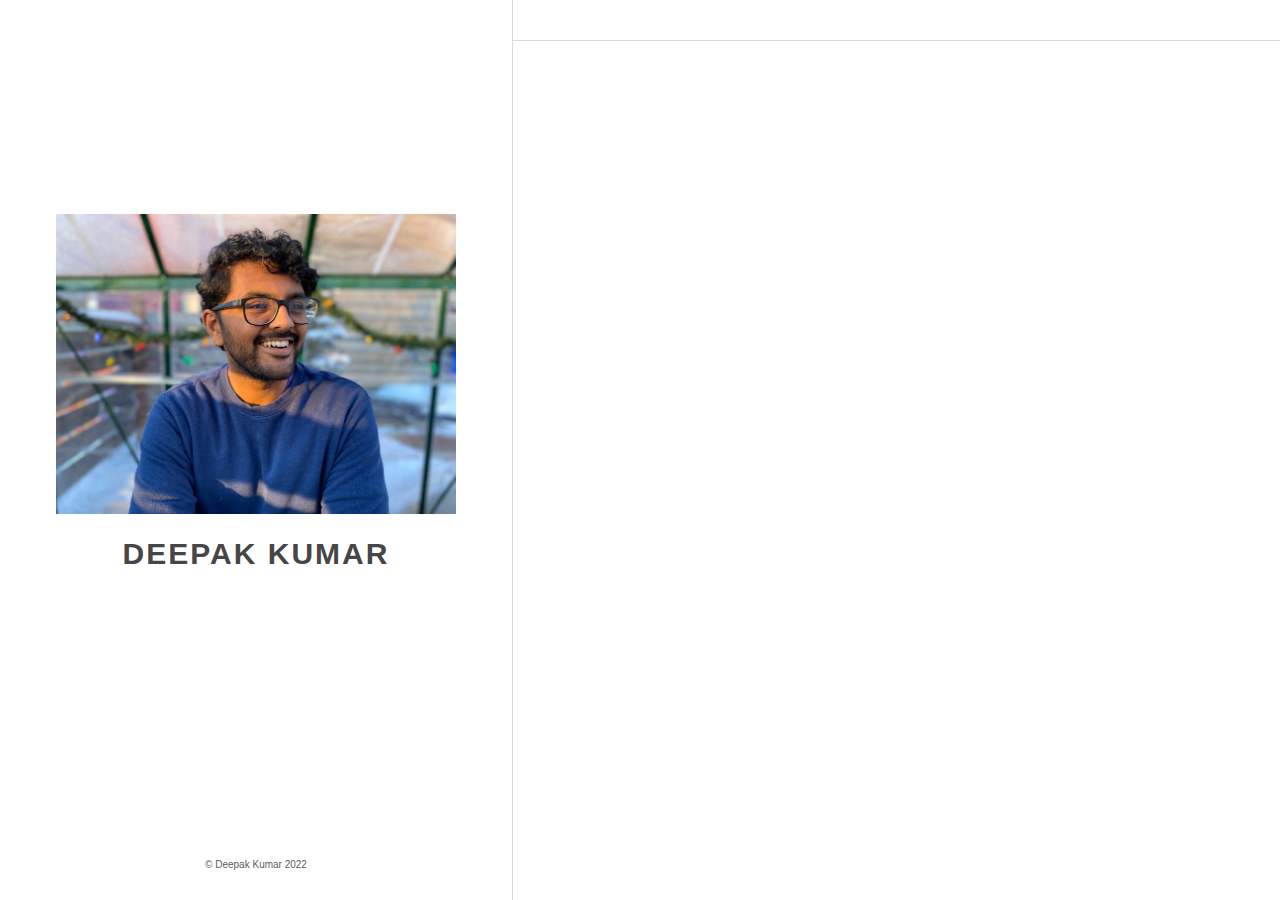
==== commit fa08cea1: "Upadte" ====
--- a/categories/index.html
+++ b/categories/index.html
@@ -151,6 +151,27 @@
     </div>
     <ul class="social-links">
       
+        <li>
+          <a href="https://www.instagram.com/_kumarde" rel="me" aria-label="Instagram" title="Instagram">
+            <i class="fab fa-instagram fa-2x" aria-hidden="true"></i>
+          </a>
+        </li>
+
+      
+        <li>
+          <a href="https://www.twitter.com/_kumarde" rel="me" aria-label="Twitter" title="Twitter">
+            <i class="fab fa-twitter fa-2x" aria-hidden="true"></i>
+          </a>
+        </li>
+
+      
+        <li>
+          <a href="https://soundcloud.com/kumarde" rel="me" aria-label="Soundcloud" title="Soundcloud">
+            <i class="fab fa-soundcloud fa-2x" aria-hidden="true"></i>
+          </a>
+        </li>
+
+      
     </ul>
   </div><footer class="footer footer--sidebar">
   <div class="by_farbox">
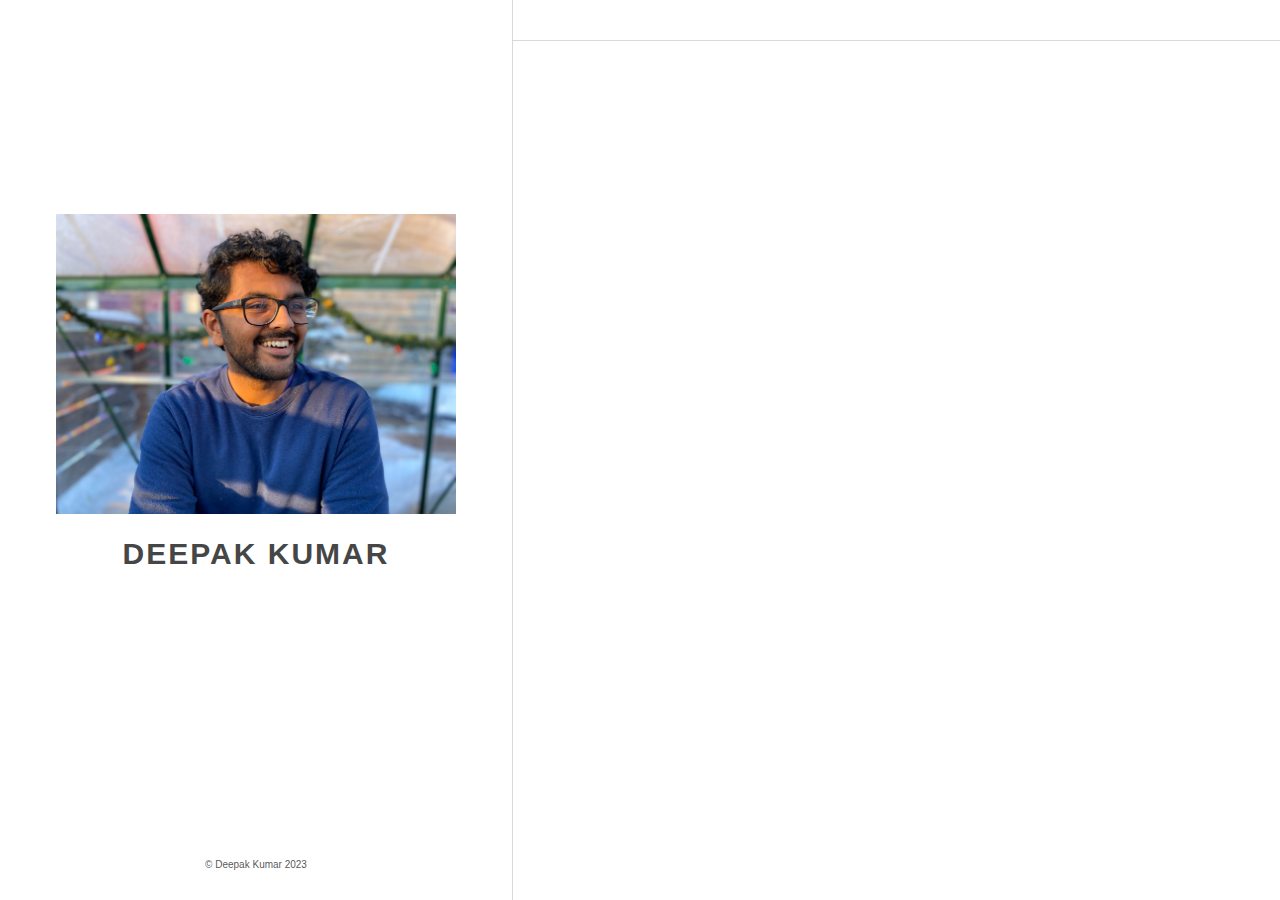
==== commit 97776783: "Blue Ink" ====
--- a/categories/index.html
+++ b/categories/index.html
@@ -180,7 +180,7 @@
         &copy;
         
           Deepak Kumar
-          2022
+          2023
 
 
         
@@ -222,7 +222,7 @@
         &copy;
         
           Deepak Kumar
-          2022
+          2023
 
 
         
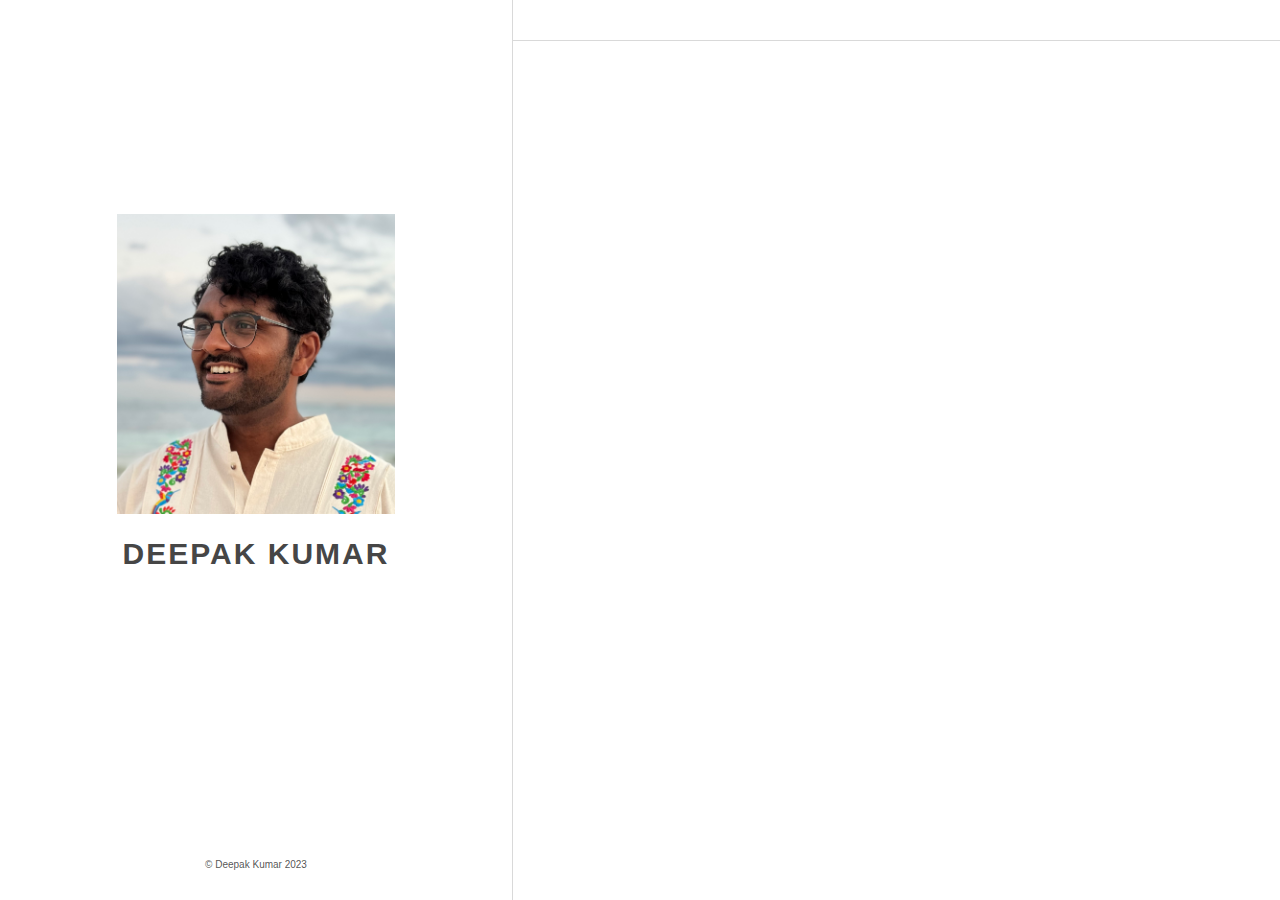
==== commit 63d61ff5: "New headshot" ====
--- a/categories/index.html
+++ b/categories/index.html
@@ -142,7 +142,7 @@
   <div class="sidebar__content">
     <div class="logo-title">
       <div class="title">
-        <img src="/images/headshot.png" alt="profile picture" />
+        <img src="/images/2023_hs_option_1.jpg" alt="profile picture" />
         <h3 title=""><a href="/">Deepak Kumar</a></h3>
         <div class="description">
           <p></p>
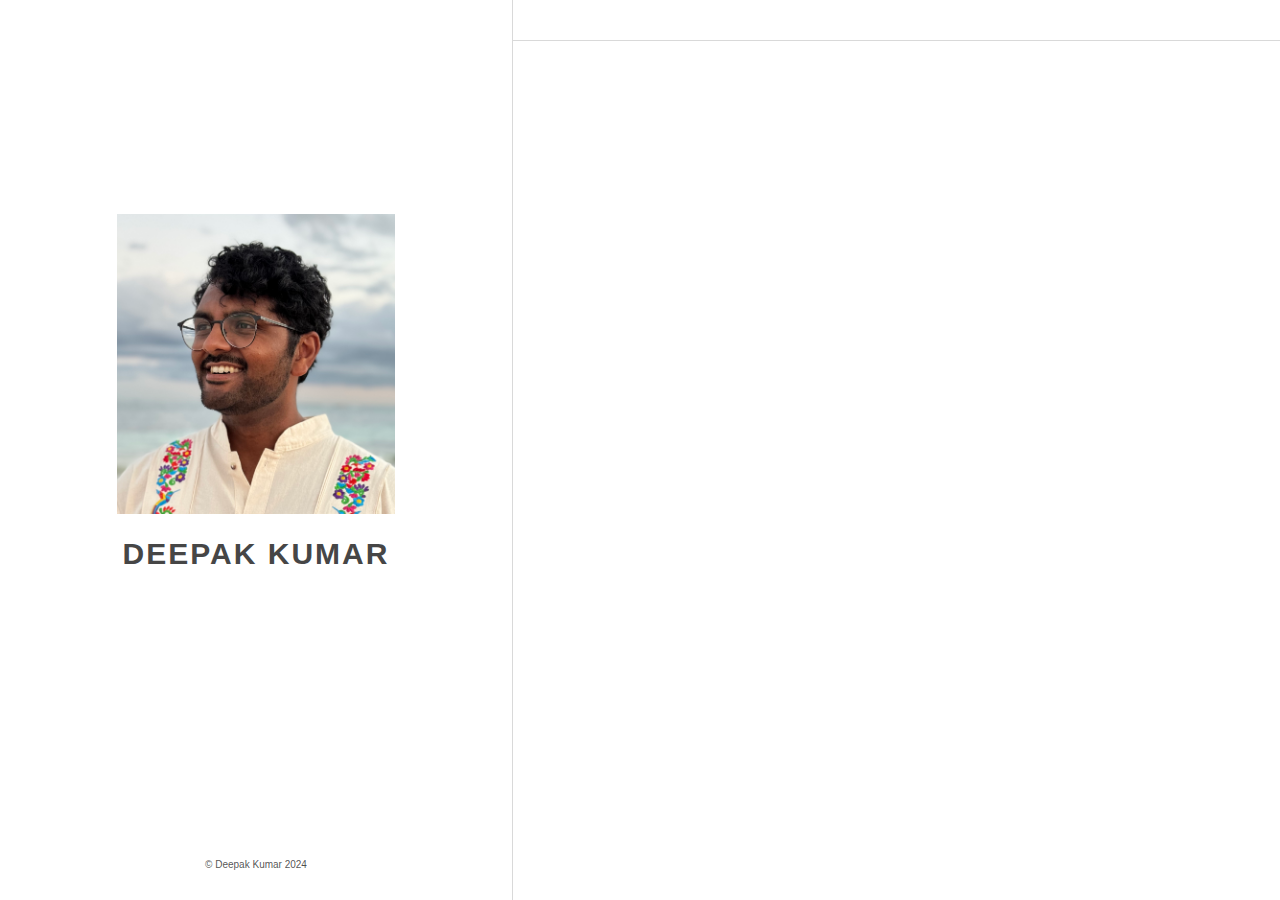
==== commit d1ae30b9: "Add / update bio" ====
--- a/categories/index.html
+++ b/categories/index.html
@@ -180,7 +180,7 @@
         &copy;
         
           Deepak Kumar
-          2023
+          2024
 
 
         
@@ -222,7 +222,7 @@
         &copy;
         
           Deepak Kumar
-          2023
+          2024
 
 
         
